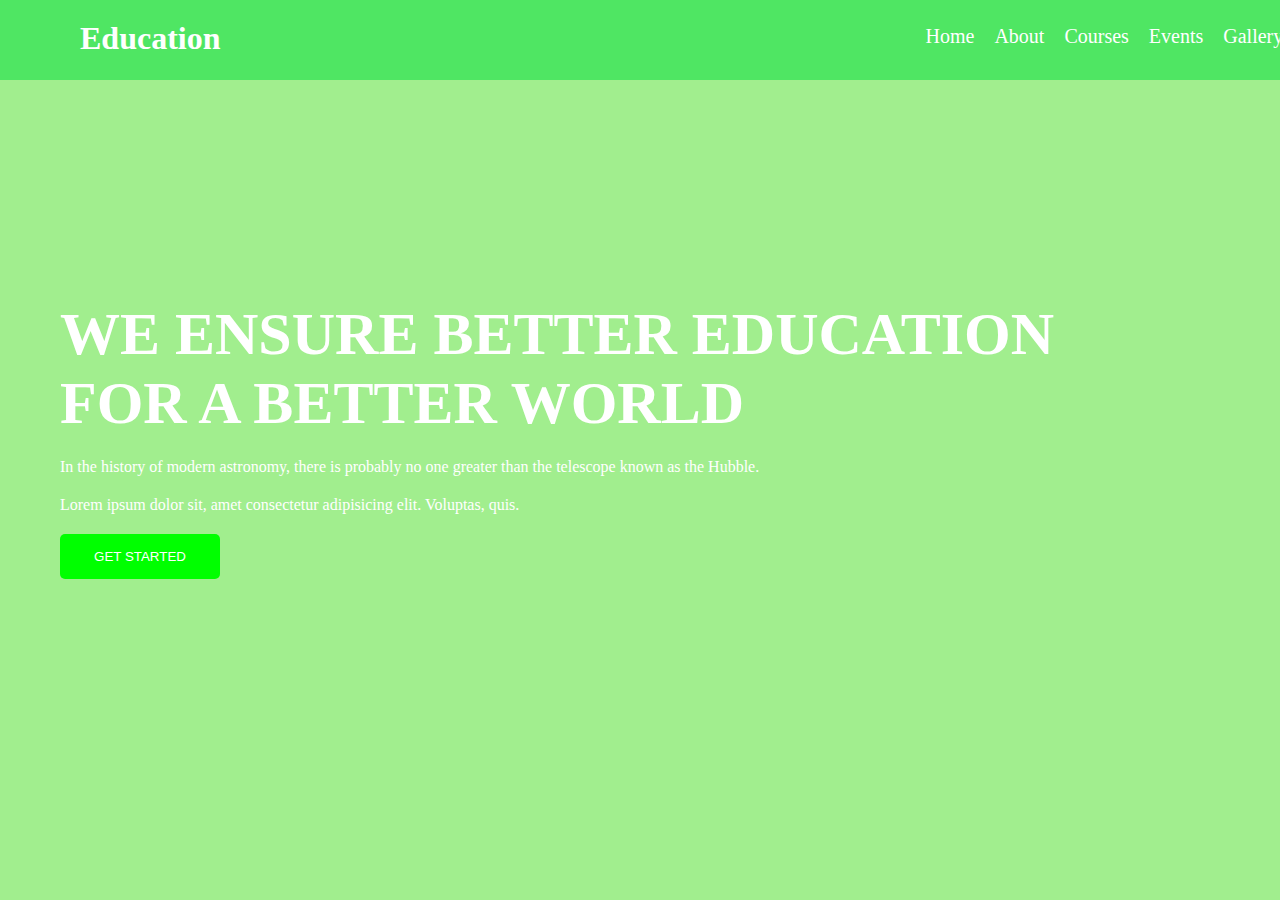
==== index.html @ dc236fcb "Updated Name" ====
<!DOCTYPE html>
<html lang="en">
<head>
   <meta charset="UTF-8">
   <meta name="viewport" content="width=device-width, initial-scale=1.0">
   <link rel="stylesheet" href="https://cdnjs.cloudflare.com/ajax/libs/font-awesome/6.5.2/css/all.min.css" integrity="sha512-SnH5WK+bZxgPHs44uWIX+LLJAJ9/2PkPKZ5QiAj6Ta86w+fsb2TkcmfRyVX3pBnMFcV7oQPJkl9QevSCWr3W6A==" crossorigin="anonymous" referrerpolicy="no-referrer" />
   <link rel="stylesheet" href="style.css">
   <title>Webtech P-1</title>
</head>
<body>
  <div class="parent">
   <!-- Navigation Bar -->
   <nav class="navbar">
      </div>
      <ul class="menu">
         <i class="fa-solid fa-user-graduate fa-3x"></i>
          <h1 class="logo-title">Education</h1>
          <a class="home" href="#">Home</a>
          <a href="#">About</a>
          <a href="#">Courses</a>
          <a href="#">Events</a>
          <a href="#">Gallery</a>
          <a href="#">Blog</a>
          <a href="#">Pages</a>
          <a href="#">Contact</a>
      </ul>
  </nav>

  <!-- Main Content -->
  <div class="main-content">
      <h1 class="title">WE ENSURE BETTER EDUCATION <br> FOR A BETTER WORLD</h1>
      <p class="subtitle">In the history of modern astronomy, there is probably no one greater than the telescope known as the Hubble.</p>
      <p class="subtitle">Lorem ipsum dolor sit, amet consectetur adipisicing elit. Voluptas, quis.</p>
      <button class="button">GET STARTED </button>
  </div>

</div>

</body>
</html>
---- style.css ----
*{
 margin: 0px;
padding: 0px;
box-sizing: border-box;
}
.parent {
 font-family: Verdana, Geneva, Tahoma, sans-serif;
}

body {
background-color: rgb(161, 238, 142);

}

.menu  {
  display: flex;
background-color: rgb(79, 230, 99);
height: 80px;
}

.menu .home  {
 margin-left:  700px;


}


.menu a {
    color: white;
    padding: 5px;
    display: flex;
    text-decoration: none;
    font-size: 20px;
    margin-top: 20px;
    /* margin-left: 50px; */
}

.fa-solid {
 color: rgb(0, 238, 32);
padding: 20px;
margin-left: 40px;
margin-bottom: 40px;

}

.logo-title {
color: white;
margin-top: 20px;

}

a {
margin-left: 10px;

}

.main-content {
text-align: left;
color: white;
margin-top: 200px;
padding: 20px;
/* line-height: 100px; */
/* margin-bottom: 30px; */
margin-left: 40px;
}


button {
    width: 160px;
    padding: 15px;
    border-radius: 5px;
    background-color: rgb(0, 255, 0);
    color: white;
    text-decoration: none;
    margin-top: 20px;
    border: none;
    
}

.title {
font-size: 60px;
}

.subtitle {
margin-top: 20px;


}
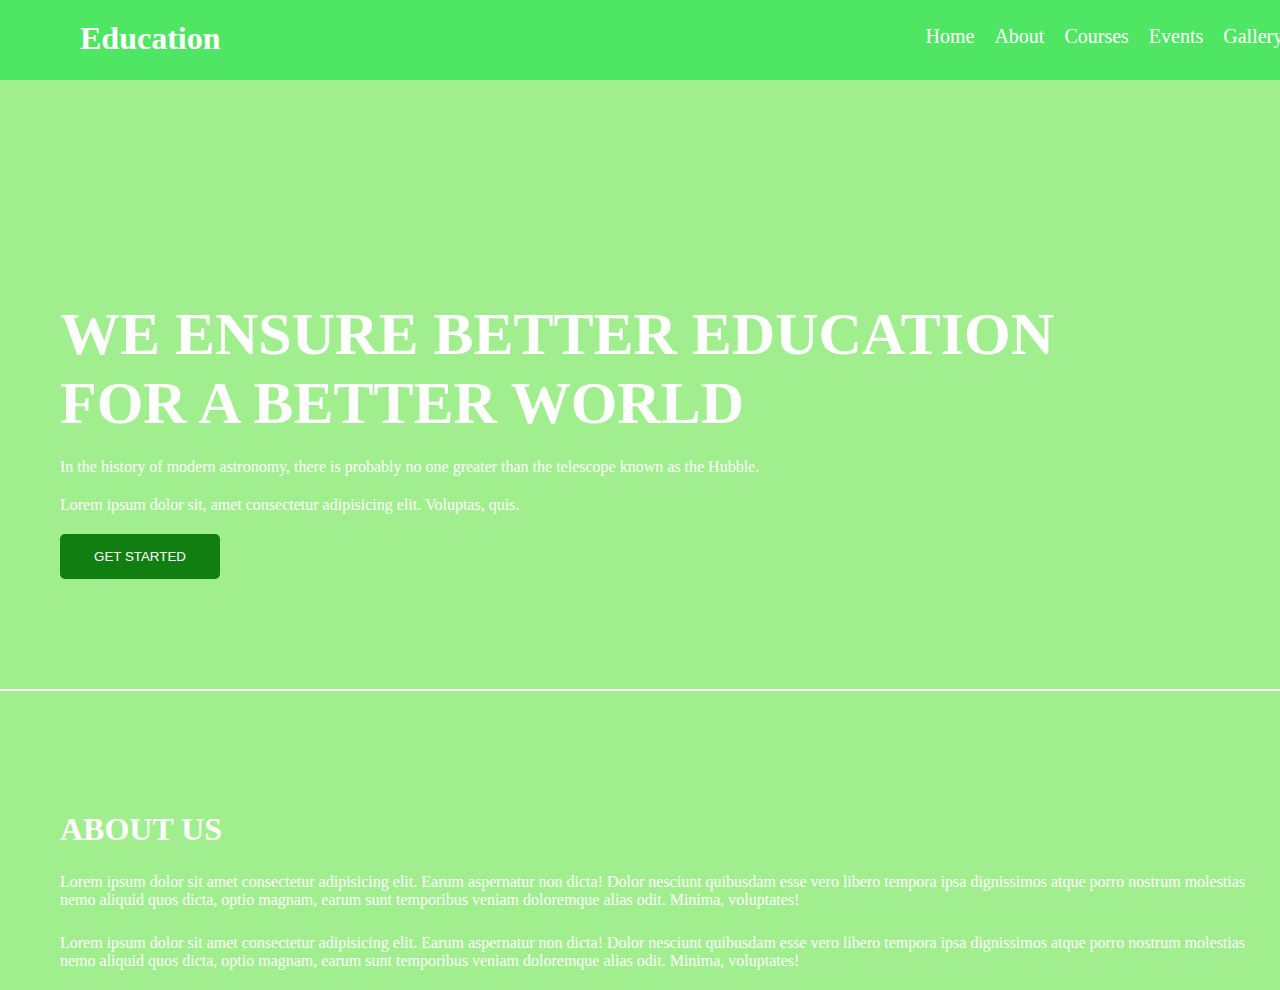
==== commit 01be09fe: "Added about us section" ====
--- a/index.html
+++ b/index.html
@@ -16,7 +16,7 @@
          <i class="fa-solid fa-user-graduate fa-3x"></i>
           <h1 class="logo-title">Education</h1>
           <a class="home" href="#">Home</a>
-          <a href="#">About</a>
+          <a href="#about-us">About</a>
           <a href="#">Courses</a>
           <a href="#">Events</a>
           <a href="#">Gallery</a>
@@ -33,6 +33,28 @@
       <p class="subtitle">Lorem ipsum dolor sit, amet consectetur adipisicing elit. Voluptas, quis.</p>
       <button class="button">GET STARTED </button>
   </div>
+  <hr>
+
+
+  <div class="about-us">
+
+    <h1 class="about-title"> ABOUT US </h1>
+    <p class="about-us-paragraph1">Lorem ipsum dolor sit amet consectetur adipisicing elit.
+       Earum aspernatur non dicta!
+       Dolor nesciunt quibusdam esse vero libero tempora ipsa dignissimos atque porro nostrum molestias nemo aliquid quos dicta,
+       optio magnam, earum sunt temporibus veniam doloremque alias odit.
+       Minima, voluptates!</p>
+
+    <p class= about-us-paragraph2>Lorem ipsum dolor sit amet consectetur adipisicing elit.
+      Earum aspernatur non dicta!
+      Dolor nesciunt quibusdam esse vero libero tempora ipsa dignissimos atque porro nostrum molestias nemo aliquid quos dicta,
+      optio magnam, earum sunt temporibus veniam doloremque alias odit.
+      Minima, voluptates!
+    </p>
+
+
+  </div>
+
 
 </div>
 
--- a/style.css
+++ b/style.css
@@ -2,6 +2,7 @@
  margin: 0px;
 padding: 0px;
 box-sizing: border-box;
+color: white;
 }
 .parent {
  font-family: Verdana, Geneva, Tahoma, sans-serif;
@@ -26,7 +27,6 @@
 
 
 .menu a {
-    color: white;
     padding: 5px;
     display: flex;
     text-decoration: none;
@@ -36,7 +36,7 @@
 }
 
 .fa-solid {
- color: rgb(0, 238, 32);
+ color: rgb(16, 139, 32);
 padding: 20px;
 margin-left: 40px;
 margin-bottom: 40px;
@@ -44,7 +44,6 @@
 }
 
 .logo-title {
-color: white;
 margin-top: 20px;
 
 }
@@ -56,7 +55,6 @@
 
 .main-content {
 text-align: left;
-color: white;
 margin-top: 200px;
 padding: 20px;
 /* line-height: 100px; */
@@ -69,8 +67,7 @@
     width: 160px;
     padding: 15px;
     border-radius: 5px;
-    background-color: rgb(0, 255, 0);
-    color: white;
+    background-color: rgb(17, 126, 17);
     text-decoration: none;
     margin-top: 20px;
     border: none;
@@ -87,3 +84,31 @@
 
 }
 
+.about-us {
+  text-align: left;
+  padding: 20px;
+  margin-left: 40px;
+  margin-top: 100px;
+
+}
+
+.about-title {
+font
+}
+
+
+ .about-us-paragraph1 {
+
+  margin-top: 25px;
+  
+   }
+  
+.about-us-paragraph2 {
+  margin-top: 25px;
+}
+
+hr {
+margin-top: 90px;
+border: 1px solid white; 
+
+}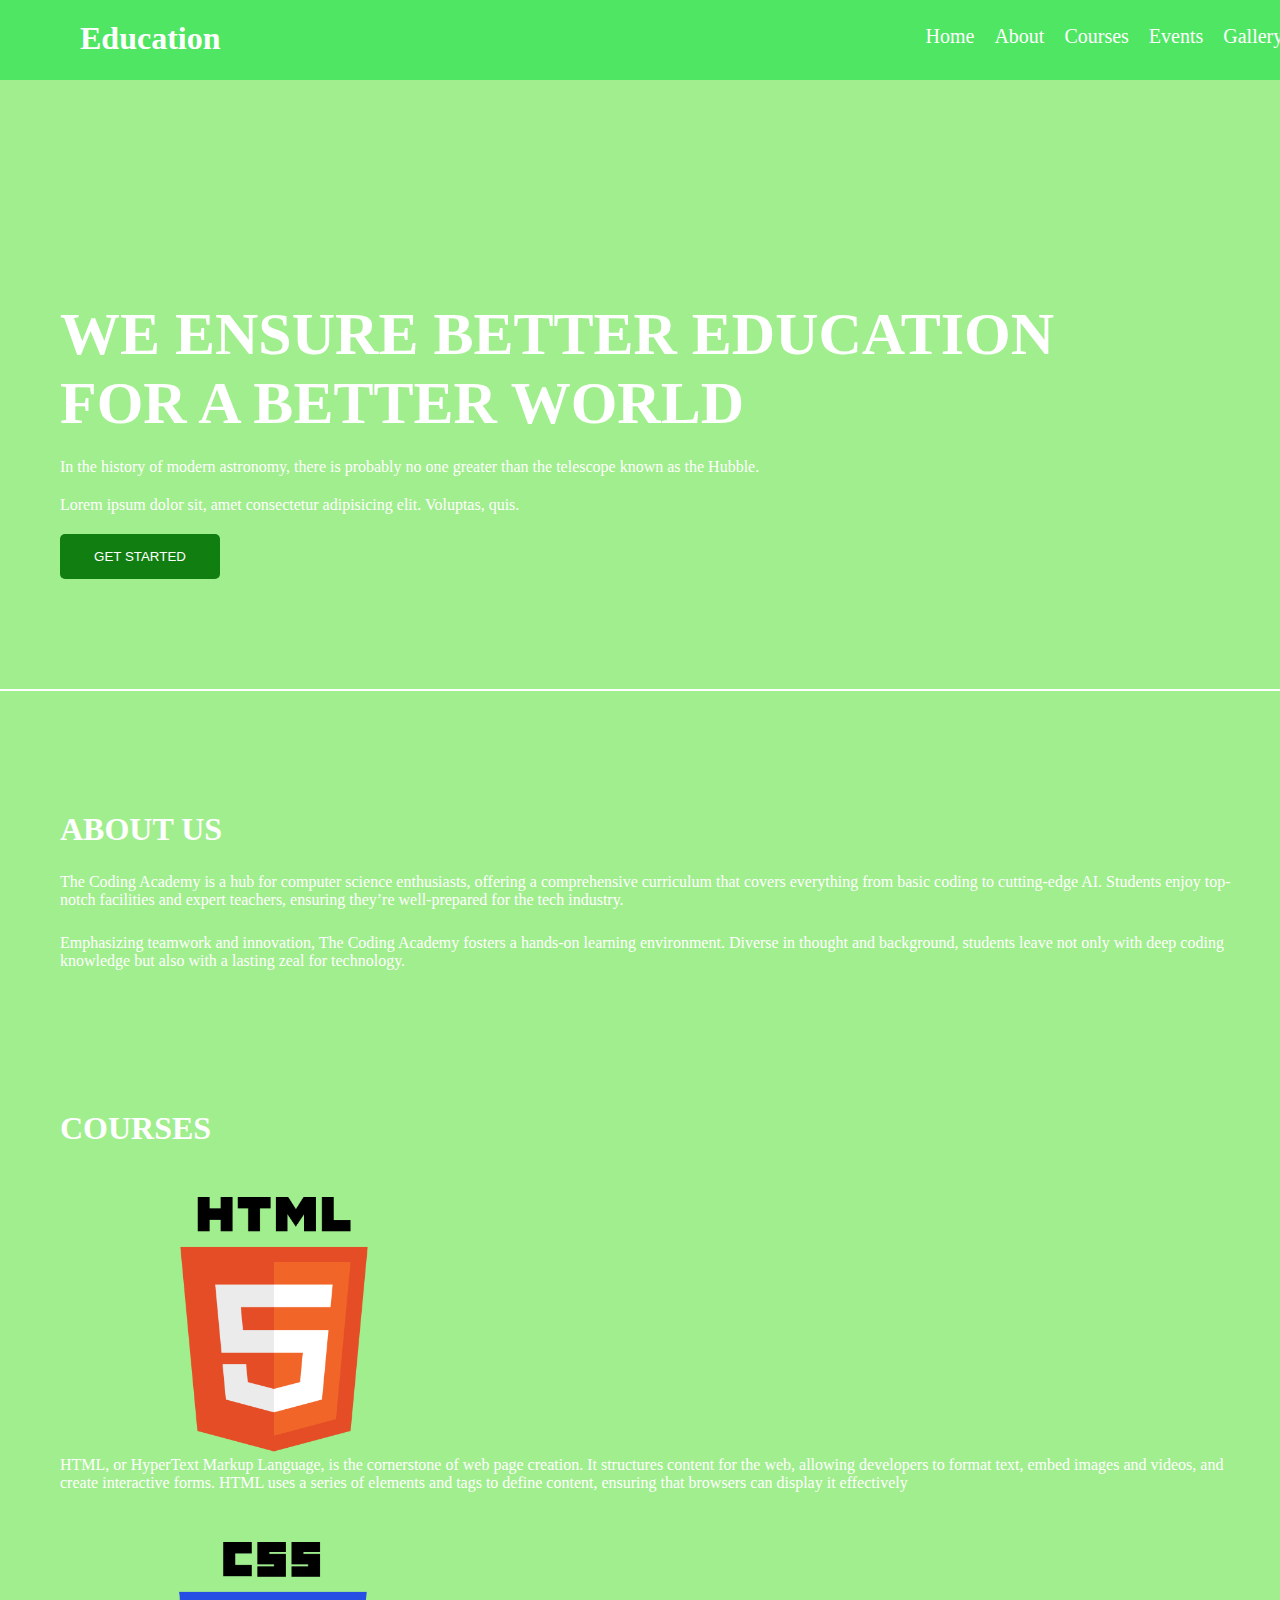
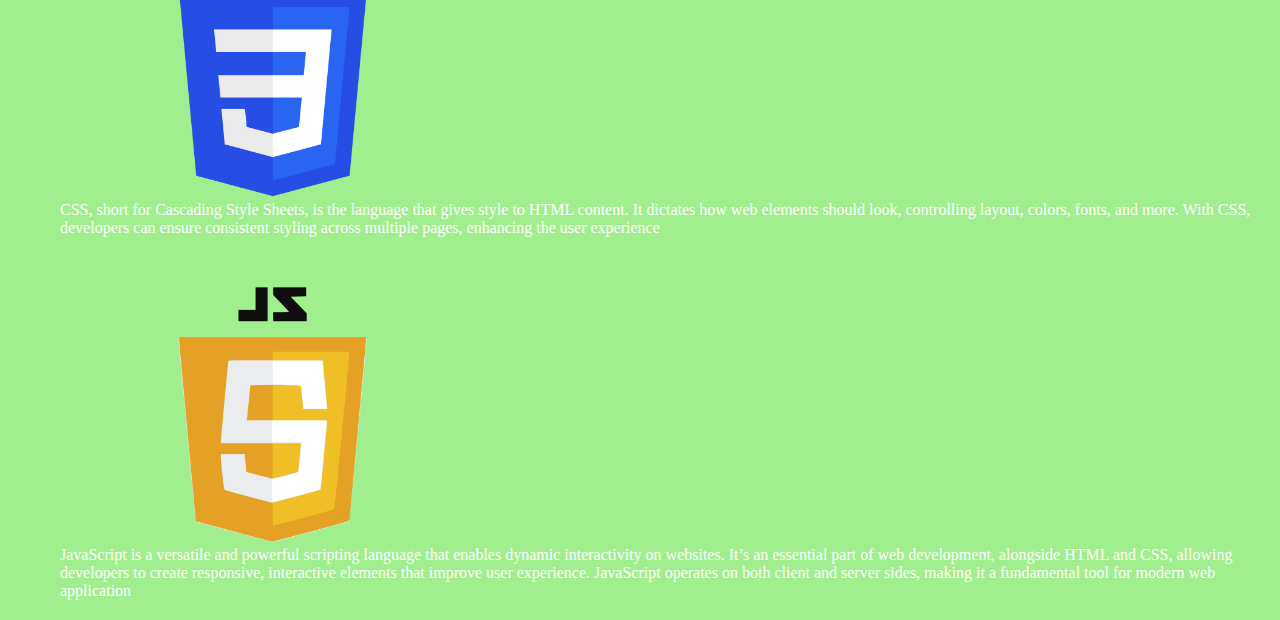
==== commit 86872c3f: "Added Courses section" ====
--- a/index.html
+++ b/index.html
@@ -39,21 +39,61 @@
   <div class="about-us">
 
     <h1 class="about-title"> ABOUT US </h1>
-    <p class="about-us-paragraph1">Lorem ipsum dolor sit amet consectetur adipisicing elit.
-       Earum aspernatur non dicta!
-       Dolor nesciunt quibusdam esse vero libero tempora ipsa dignissimos atque porro nostrum molestias nemo aliquid quos dicta,
-       optio magnam, earum sunt temporibus veniam doloremque alias odit.
-       Minima, voluptates!</p>
+    <p class="about-us-paragraph1">The Coding Academy is a hub for computer science enthusiasts,
+       offering a comprehensive curriculum that covers everything from basic coding to cutting-edge AI.
+      Students enjoy top-notch facilities and expert teachers, ensuring they’re well-prepared for the tech industry.</p>
 
-    <p class= about-us-paragraph2>Lorem ipsum dolor sit amet consectetur adipisicing elit.
-      Earum aspernatur non dicta!
-      Dolor nesciunt quibusdam esse vero libero tempora ipsa dignissimos atque porro nostrum molestias nemo aliquid quos dicta,
-      optio magnam, earum sunt temporibus veniam doloremque alias odit.
-      Minima, voluptates!
+    <p class= about-us-paragraph2>Emphasizing teamwork and innovation,
+      The Coding Academy fosters a hands-on learning environment.
+      Diverse in thought and background,
+      students leave not only with deep coding knowledge
+      but also with a lasting zeal for technology.
     </p>
 
+  </div>
+     
+ <div class="courses">
+   <h1 class="couses-title">COURSES</h1>
+   <img class="html-logo"  src="html-logo.png" >
+    <p class="html-paragraph">HTML, or HyperText Markup Language, is the cornerstone of web page creation.
+     It structures content for the web, allowing developers to format text, embed images and videos, and create interactive forms.
+    HTML uses a series of elements and tags to define content, ensuring that browsers can display it effectively</p>
+ 
+   <img class="css-logo" src="css-logo.png">
+    <p class="css-paragraph">CSS, short for Cascading Style Sheets, is the language that gives style to HTML content.
+     It dictates how web elements should look, controlling layout, colors, fonts, and more.
+     With CSS, developers can ensure consistent styling across multiple pages, enhancing the user experience</p>
+   
+   <img class="javascript-logo" src="javascript-logo.png">
+    <p class="javascript-paragraph">JavaScript is a versatile and powerful scripting language that enables dynamic interactivity on websites.
+       It’s an essential part of web development, alongside HTML and CSS, allowing developers to create responsive, interactive elements that improve user experience.
+        JavaScript operates on both client and server sides, making it a fundamental tool for modern web application</p>
 
-  </div>
+
+
+
+
+
+
+
+
+
+ </div>
+
+
+
+
+
+
+
+
+
+
+
+
+
+
+
 
 
 </div>
--- a/style.css
+++ b/style.css
@@ -111,4 +111,39 @@
 margin-top: 90px;
 border: 1px solid white; 
 
-}+}
+
+.html-logo  {
+width: 188px;
+height: 255px;
+margin-top: 50px;
+margin-left: 120px;
+}
+.css-logo  {
+  width: 425px;
+  height: 255px;
+  margin-top: 50px;
+  }
+  
+  .javascript-logo  {
+    width: 425px;
+    height: 255px;
+    margin-top: 50px;
+    }
+
+
+    .courses .img {
+     display: flex;
+
+
+    } 
+
+  .courses {
+  text-align: left;
+  padding: 20px;
+  margin-left: 40px;
+  margin-top: 100px;
+  }
+
+.
+
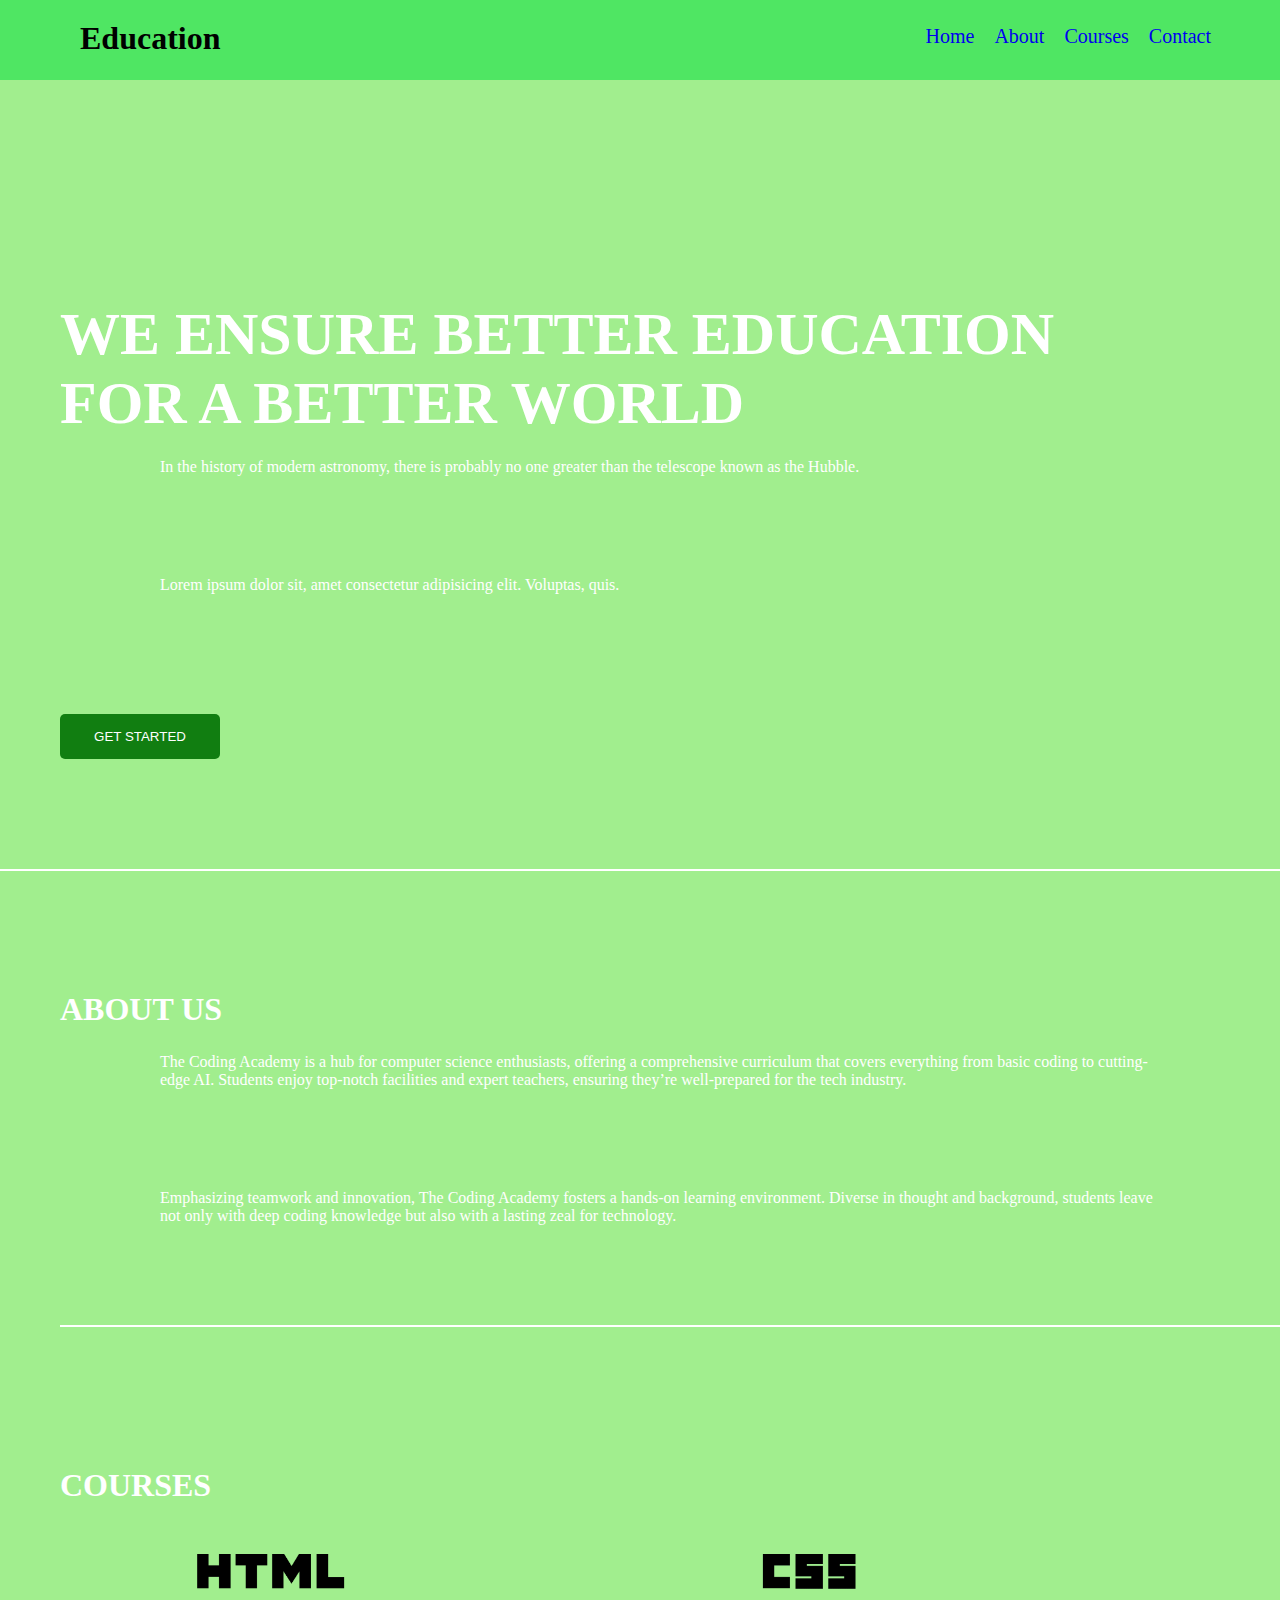
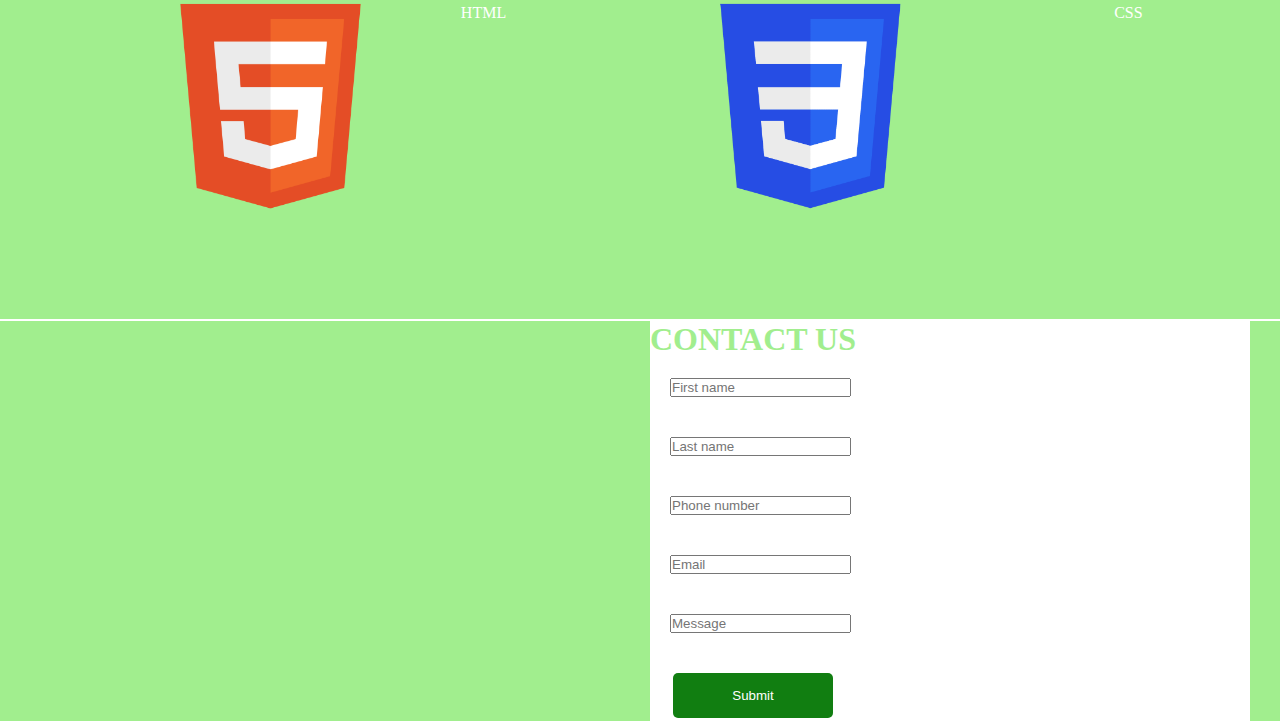
==== commit 57e95a61: "Added Contact section" ====
--- a/index.html
+++ b/index.html
@@ -18,10 +18,6 @@
           <a class="home" href="#">Home</a>
           <a href="#about-us">About</a>
           <a href="#">Courses</a>
-          <a href="#">Events</a>
-          <a href="#">Gallery</a>
-          <a href="#">Blog</a>
-          <a href="#">Pages</a>
           <a href="#">Contact</a>
       </ul>
   </nav>
@@ -50,52 +46,57 @@
       but also with a lasting zeal for technology.
     </p>
 
+  <hr>
+
   </div>
      
  <div class="courses">
    <h1 class="couses-title">COURSES</h1>
+   
+    <div class="course-details">
    <img class="html-logo"  src="html-logo.png" >
-    <p class="html-paragraph">HTML, or HyperText Markup Language, is the cornerstone of web page creation.
-     It structures content for the web, allowing developers to format text, embed images and videos, and create interactive forms.
-    HTML uses a series of elements and tags to define content, ensuring that browsers can display it effectively</p>
- 
+    <p class="html-paragraph">HTML</p>
+
    <img class="css-logo" src="css-logo.png">
-    <p class="css-paragraph">CSS, short for Cascading Style Sheets, is the language that gives style to HTML content.
-     It dictates how web elements should look, controlling layout, colors, fonts, and more.
-     With CSS, developers can ensure consistent styling across multiple pages, enhancing the user experience</p>
-   
+    <p class="css-paragraph">CSS</p>
+
    <img class="javascript-logo" src="javascript-logo.png">
-    <p class="javascript-paragraph">JavaScript is a versatile and powerful scripting language that enables dynamic interactivity on websites.
-       It’s an essential part of web development, alongside HTML and CSS, allowing developers to create responsive, interactive elements that improve user experience.
-        JavaScript operates on both client and server sides, making it a fundamental tool for modern web application</p>
+    <p class="javascript-paragraph">JavaScript </p>
+      </div>
+ </div>
+
+<hr>
+
+  <div class="contact-us">
+    <h1 class="contact-title">CONTACT US</h1>
+    <div class="forms">
+     <form class="first-name-form">
+      <input placeholder="First name">
+     </form>
+
+     <form class="last-name-form">
+
+      <input placeholder="Last name">
+     </form>
+
+     <form class="phone-number-form">
+      <input placeholder="Phone number">
+     </form>
+
+     <form class="email-form">
+      <input placeholder="Email">
+     </form>
+
+     <form class="message-form">
+      <input placeholder="Message">
+     </form>
+     
+    <button class="submit-form-button"  href="#">Submit</button>
+
+    </div>
 
 
-
-
-
-
-
-
-
-
- </div>
-
-
-
-
-
-
-
-
-
-
-
-
-
-
-
-
-
+  </div>
 </div>
 
 </body>
--- a/style.css
+++ b/style.css
@@ -1,87 +1,87 @@
-*{
- margin: 0px;
-padding: 0px;
-box-sizing: border-box;
-color: white;
+* {
+  margin: 0px;
+  padding: 0px;
+  box-sizing: border-box;
+
 }
+
 .parent {
- font-family: Verdana, Geneva, Tahoma, sans-serif;
+  font-family: Verdana, Geneva, Tahoma, sans-serif;
 }
 
 body {
-background-color: rgb(161, 238, 142);
+  background-color: rgb(161, 238, 142);
 
 }
 
-.menu  {
+.menu {
   display: flex;
-background-color: rgb(79, 230, 99);
-height: 80px;
+  background-color: rgb(79, 230, 99);
+  height: 80px;
 }
 
-.menu .home  {
- margin-left:  700px;
+.menu .home {
+  margin-left: 700px;
 
 
 }
 
 
 .menu a {
-    padding: 5px;
-    display: flex;
-    text-decoration: none;
-    font-size: 20px;
-    margin-top: 20px;
-    /* margin-left: 50px; */
+  padding: 5px;
+  display: flex;
+  text-decoration: none;
+  font-size: 20px;
+  margin-top: 20px;
 }
 
 .fa-solid {
- color: rgb(16, 139, 32);
-padding: 20px;
-margin-left: 40px;
-margin-bottom: 40px;
+  color: rgb(16, 139, 32);
+  padding: 20px;
+  margin-left: 40px;
+  margin-bottom: 40px;
 
 }
 
 .logo-title {
-margin-top: 20px;
+  margin-top: 20px;
 
 }
 
 a {
-margin-left: 10px;
+  margin-left: 10px;
 
 }
 
 .main-content {
-text-align: left;
-margin-top: 200px;
-padding: 20px;
-/* line-height: 100px; */
-/* margin-bottom: 30px; */
-margin-left: 40px;
+  text-align: left;
+  margin-top: 200px;
+  padding: 20px;
+  margin-left: 40px;
+  color: white;
 }
 
 
 button {
-    width: 160px;
-    padding: 15px;
-    border-radius: 5px;
-    background-color: rgb(17, 126, 17);
-    text-decoration: none;
-    margin-top: 20px;
-    border: none;
-    
+  width: 160px;
+  padding: 15px;
+  border-radius: 5px;
+  background-color: rgb(17, 126, 17);
+  text-decoration: none;
+  margin-top: 20px;
+  border: none;
+  color: white;
+
 }
 
 .title {
-font-size: 60px;
+  font-size: 60px;
+  color: white;
 }
 
 .subtitle {
-margin-top: 20px;
-
-
+  margin-top: 20px;
+  color: white;
 }
 
 .about-us {
@@ -89,61 +89,87 @@
   padding: 20px;
   margin-left: 40px;
   margin-top: 100px;
+  color: white;
+}
+
+.about-us-paragraph1 {
+
+  margin-top: 25px;
+  color: white;
 
 }
 
-.about-title {
-font
-}
-
-
- .about-us-paragraph1 {
-
-  margin-top: 25px;
-  
-   }
-  
 .about-us-paragraph2 {
   margin-top: 25px;
+  color: white;
 }
 
 hr {
-margin-top: 90px;
-border: 1px solid white; 
+  margin-top: 90px;
+  border: 1px solid white;
+  width: 1550px;
 
 }
 
-.html-logo  {
-width: 188px;
-height: 255px;
-margin-top: 50px;
-margin-left: 120px;
+.html-logo {
+  width: 188px;
+  height: 255px;
+  margin-top: 50px;
+  margin-left: 120px;
 }
-.css-logo  {
+
+.css-logo {
   width: 425px;
   height: 255px;
   margin-top: 50px;
-  }
-  
-  .javascript-logo  {
-    width: 425px;
-    height: 255px;
-    margin-top: 50px;
-    }
+}
 
+.javascript-logo {
+  width: 425px;
+  height: 255px;
+  margin-top: 50px;
+}
 
-    .courses .img {
-     display: flex;
-
-
-    } 
-
-  .courses {
+.courses {
   text-align: left;
   padding: 20px;
   margin-left: 40px;
   margin-top: 100px;
-  }
+  color: white;
 
-.
+}
 
+.course-details {
+  display: flex;
+}
+
+p {
+  margin: 100px;
+}
+
+.contact-us {
+  color: rgb(161, 238, 142);
+  background-color: white;
+ width: 600px;
+ height: 400px;
+ /* color: black; */
+ margin-left: 650px;
+ 
+}
+
+.contact-us form {
+  padding: 20px;
+}
+
+.submit-form-button {
+margin-left: 23px;
+
+}
+
+.forms {
+border-radius: 5px;
+border: black;
+
+
+
+}
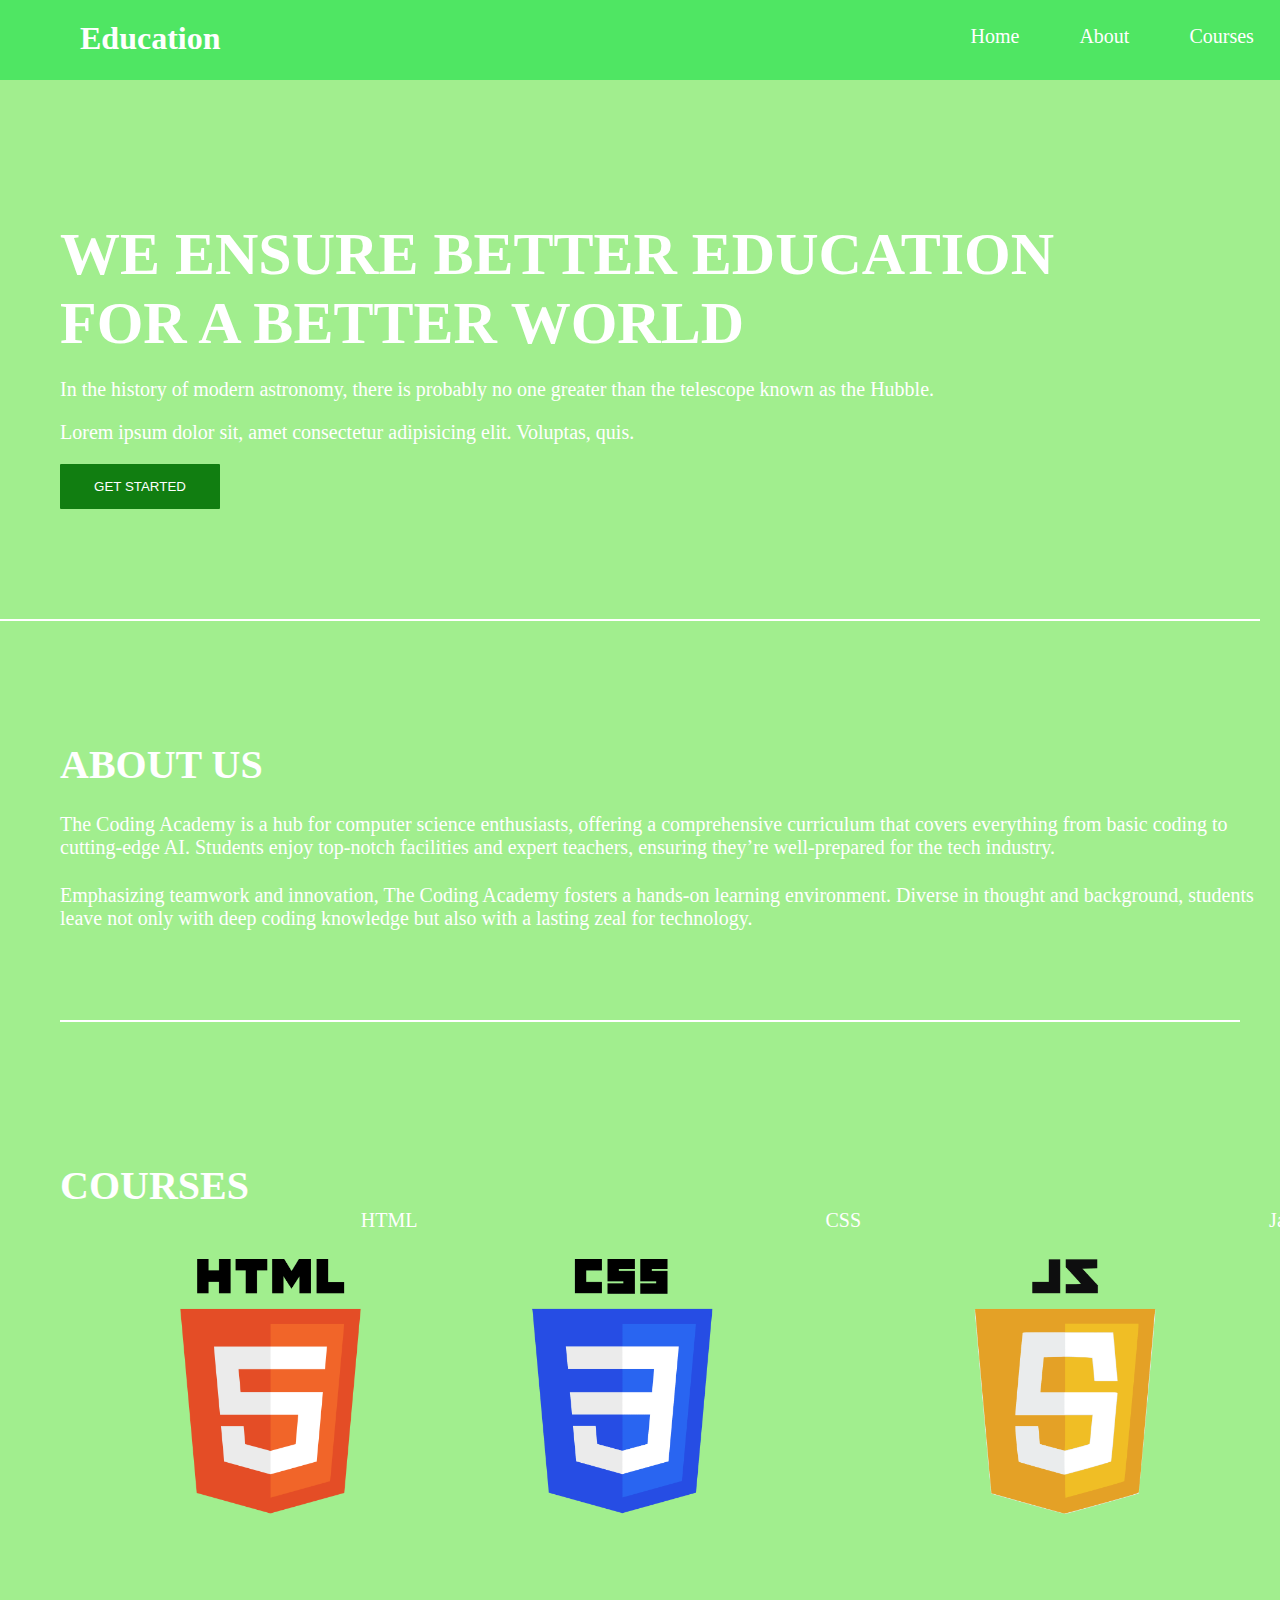
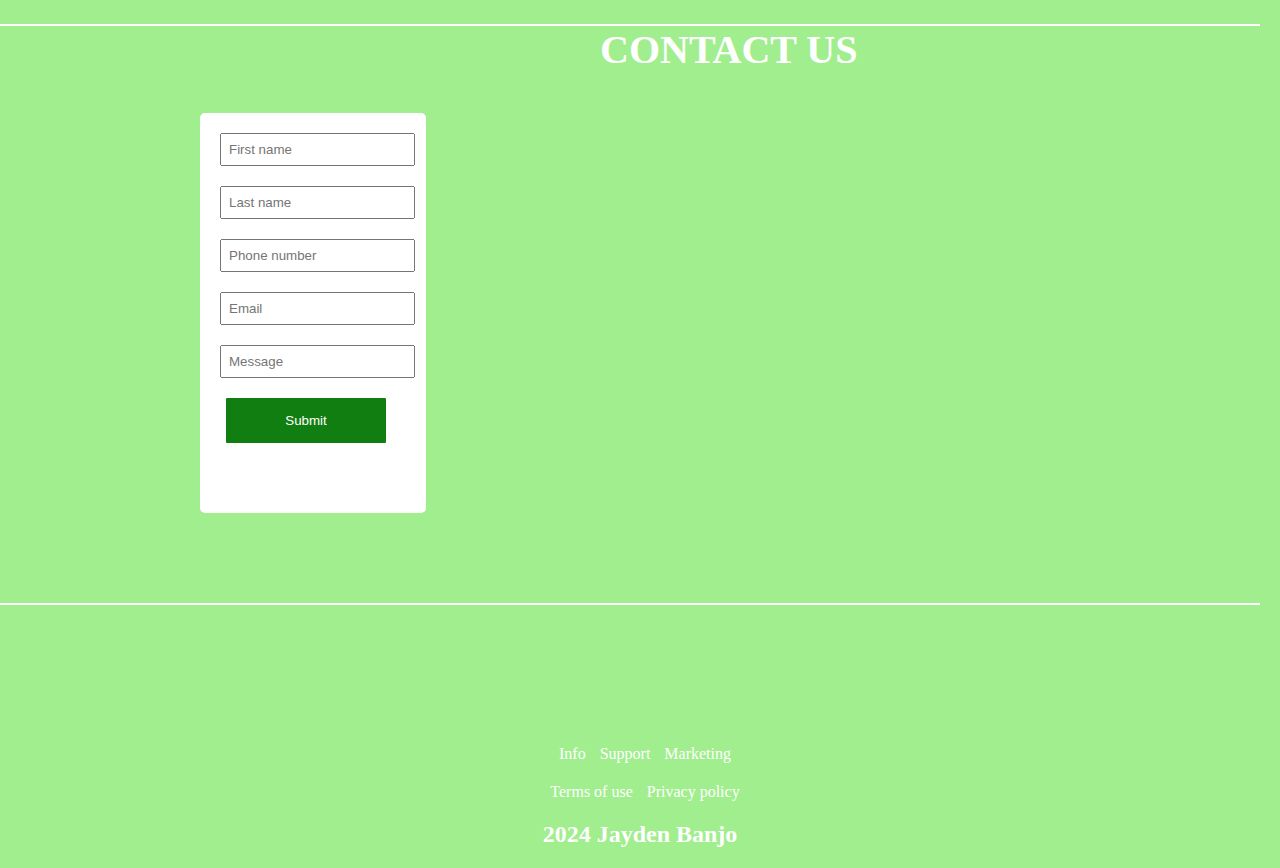
==== commit 5665fbbf: "Added Footer section" ====
--- a/index.html
+++ b/index.html
@@ -8,7 +8,7 @@
    <title>Webtech P-1</title>
 </head>
 <body>
-  <div class="parent">
+<div class="parent">
    <!-- Navigation Bar -->
    <nav class="navbar">
       </div>
@@ -26,7 +26,7 @@
   <div class="main-content">
       <h1 class="title">WE ENSURE BETTER EDUCATION <br> FOR A BETTER WORLD</h1>
       <p class="subtitle">In the history of modern astronomy, there is probably no one greater than the telescope known as the Hubble.</p>
-      <p class="subtitle">Lorem ipsum dolor sit, amet consectetur adipisicing elit. Voluptas, quis.</p>
+      <p class="subtitle-2">Lorem ipsum dolor sit, amet consectetur adipisicing elit. Voluptas, quis.</p>
       <button class="button">GET STARTED </button>
   </div>
   <hr>
@@ -65,38 +65,49 @@
       </div>
  </div>
 
-<hr>
+ <hr>
 
-  <div class="contact-us">
-    <h1 class="contact-title">CONTACT US</h1>
-    <div class="forms">
-     <form class="first-name-form">
-      <input placeholder="First name">
-     </form>
+      <h1 class="contact-title">CONTACT US</h1>
 
-     <form class="last-name-form">
+  <div class="form-alignment">
 
-      <input placeholder="Last name">
-     </form>
-
-     <form class="phone-number-form">
-      <input placeholder="Phone number">
-     </form>
-
-     <form class="email-form">
-      <input placeholder="Email">
-     </form>
-
-     <form class="message-form">
-      <input placeholder="Message">
-     </form>
+    <form class="forms">
+      <input type="text" class="first-name" placeholder="First name">
+      <br>
+      <input type="text" class="last-name" placeholder="Last name">
+      <br>
+      <input type="number" class="phone-number" placeholder="Phone number">
+      <br>
+      <input type="email" class="email" placeholder="Email">
+      <br>
+      <input type="text" class="message" placeholder="Message">
+    </form>
      
     <button class="submit-form-button"  href="#">Submit</button>
 
-    </div>
+  </div>
+  <hr>
+  <footer>
+  <div class="social-favicons">
+   <i class="fa-brands fa-square-facebook fa-3x"></i>
+   <i class="fa-brands fa-instagram fa-3x"></i>
+   <i class="fa-brands fa-square-x-twitter fa-3x"></i>
+  </div>
+  
+  <div class="first-line">
+ <a class="info">Info</a>
+ <a class="support">Support</a>
+ <a class="marketing">Marketing</a>
+ </div>
+
+<div class="second line">
+<a class="terms-and-conditions">Terms of use</a>
+<a class="privacy-policy">Privacy policy</a>
+<h2 class="ownership">2024 Jayden Banjo</h2>
+
+</div>
 
 
-  </div>
 </div>
 
 </body>
--- a/style.css
+++ b/style.css
@@ -28,15 +28,17 @@
 
 
 .menu a {
-  padding: 5px;
+  padding-left: 50px;
+  padding-top: 5px;
   display: flex;
   text-decoration: none;
   font-size: 20px;
   margin-top: 20px;
+  color: white;
 }
 
 .fa-solid {
-  color: rgb(16, 139, 32);
+  color: rgb(255, 255, 255);
   padding: 20px;
   margin-left: 40px;
   margin-bottom: 40px;
@@ -45,6 +47,7 @@
 
 .logo-title {
   margin-top: 20px;
+  color: white;
 
 }
 
@@ -55,7 +58,7 @@
 
 .main-content {
   text-align: left;
-  margin-top: 200px;
+  margin-top: 120px;
   padding: 20px;
   margin-left: 40px;
   color: white;
@@ -65,7 +68,7 @@
 button {
   width: 160px;
   padding: 15px;
-  border-radius: 5px;
+  border-radius: 1px;
   background-color: rgb(17, 126, 17);
   text-decoration: none;
   margin-top: 20px;
@@ -76,13 +79,18 @@
 
 .title {
   font-size: 60px;
-  color: white;
+
 }
 
 .subtitle {
-  margin-top: 20px;
-  color: white;
-}
+font-size: 20px;
+margin-top: 20px;
+}
+
+.subtitle-2 {
+  font-size: 20px;
+  margin-top: 20px;
+  }
 
 .about-us {
   text-align: left;
@@ -90,24 +98,27 @@
   margin-left: 40px;
   margin-top: 100px;
   color: white;
+  font-size: 20px;
 }
 
 .about-us-paragraph1 {
 
   margin-top: 25px;
   color: white;
+  font-size: 20px;
 
 }
 
 .about-us-paragraph2 {
   margin-top: 25px;
   color: white;
+  font-size: 20px;
 }
 
 hr {
   margin-top: 90px;
   border: 1px solid white;
-  width: 1550px;
+  margin-right: 20px;
 
 }
 
@@ -136,6 +147,7 @@
   margin-left: 40px;
   margin-top: 100px;
   color: white;
+  font-size: 20px;
 
 }
 
@@ -143,33 +155,100 @@
   display: flex;
 }
 
-p {
+/* p {
   margin: 100px;
-}
-
-.contact-us {
+} */
+
+.contact-title {
+color: white;
+font-size: 40px;
+margin-left: 600px;
+
+}
+
+.form-alignment {
   color: rgb(161, 238, 142);
   background-color: white;
- width: 600px;
+ width: 226px;
  height: 400px;
  /* color: black; */
- margin-left: 650px;
- 
-}
-
-.contact-us form {
-  padding: 20px;
-}
+ margin-left: 900px;
+ margin-top: 0px;
+ display: grid;
+ padding: 20px;
+}
+
 
 .submit-form-button {
-margin-left: 23px;
-
-}
-
-.forms {
+margin-left: 6px;
+width: 160px;
+margin-bottom: 220px;
+}
+
+.form-alignment {
 border-radius: 5px;
 border: black;
 
 
-
-}
+}
+
+.form-alignment {
+margin-left: 200px;
+margin-top: 40px;
+}
+
+.message {
+margin-top: 20px;
+
+}
+
+.email {
+ margin-top: 20px; 
+}
+.phone-number {
+margin-top: 20px;
+
+}
+
+.last-name {
+margin-top: 20px;
+
+}
+
+input {
+  padding: 7px;
+}
+
+footer {
+color: white;
+text-align: center;
+margin-top: 100px;
+padding: 20px;
+}
+footer a {
+  color: white;
+  text-align: center;
+  }
+
+.social-favicons {
+margin-bottom: 20px ;
+}
+
+.terms-and-conditions {
+margin-right: 5px;
+
+}
+
+.privacy-policy {
+  margin-left: 5px;
+  
+  }
+
+  .ownership {
+  margin-top: 20px;
+
+  }
+  .first-line {
+  margin-bottom: 20px;
+
+  }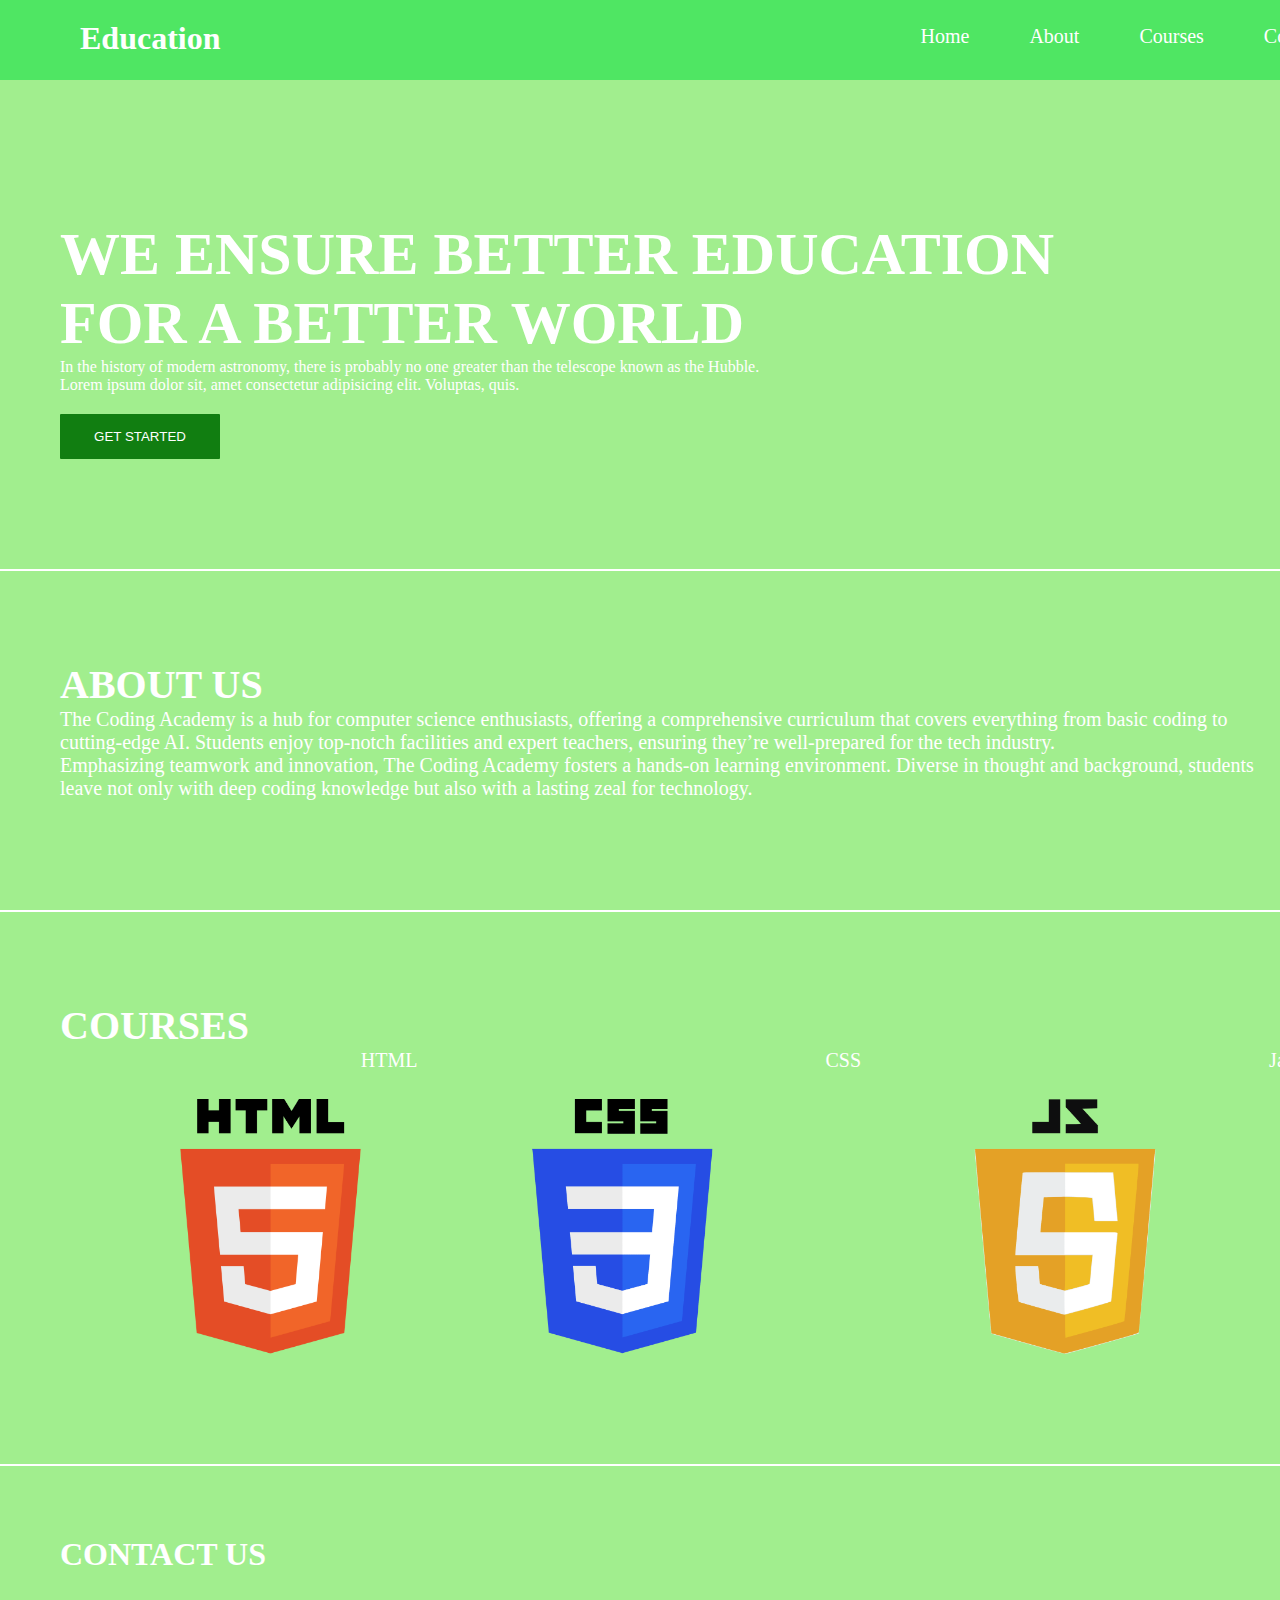
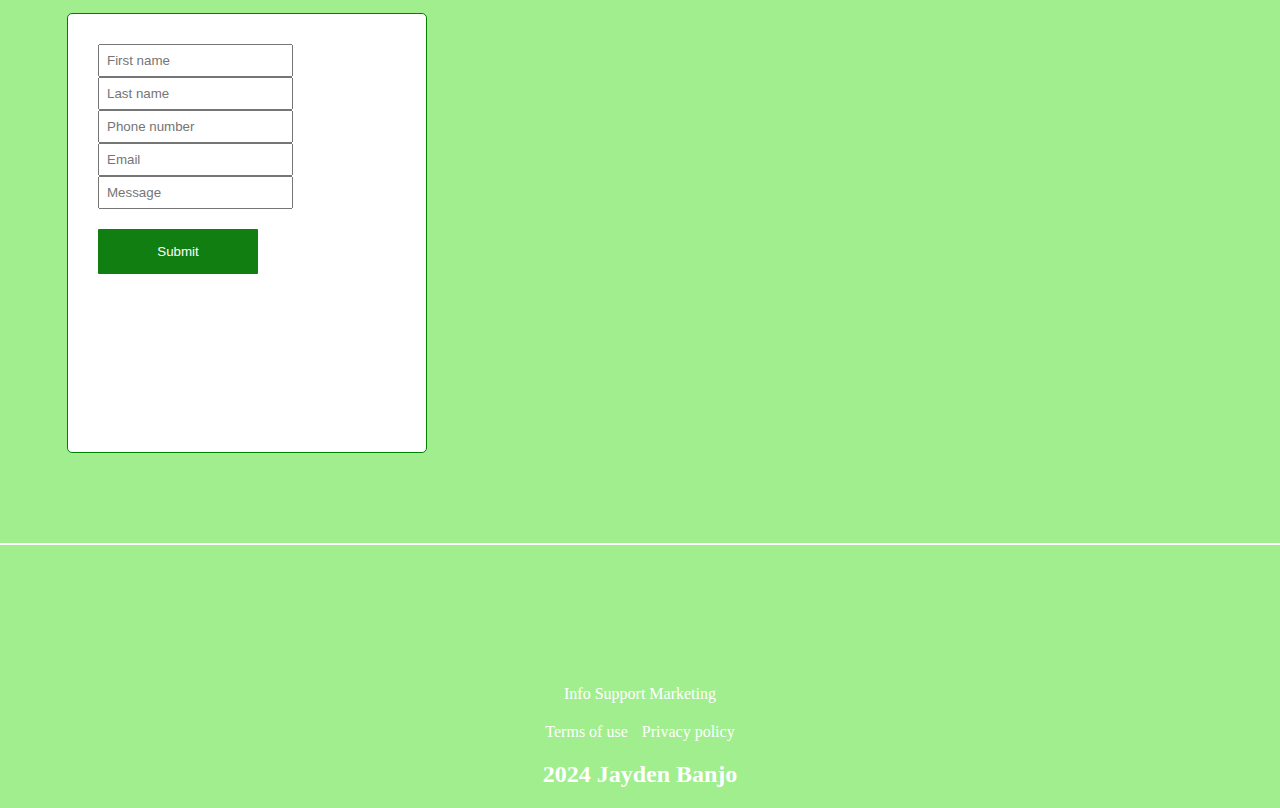
==== commit 3b314133: "Added Comments" ====
--- a/index.html
+++ b/index.html
@@ -1,114 +1,132 @@
 <!DOCTYPE html>
 <html lang="en">
-<head>
-   <meta charset="UTF-8">
-   <meta name="viewport" content="width=device-width, initial-scale=1.0">
-   <link rel="stylesheet" href="https://cdnjs.cloudflare.com/ajax/libs/font-awesome/6.5.2/css/all.min.css" integrity="sha512-SnH5WK+bZxgPHs44uWIX+LLJAJ9/2PkPKZ5QiAj6Ta86w+fsb2TkcmfRyVX3pBnMFcV7oQPJkl9QevSCWr3W6A==" crossorigin="anonymous" referrerpolicy="no-referrer" />
-   <link rel="stylesheet" href="style.css">
-   <title>Webtech P-1</title>
-</head>
-<body>
-<div class="parent">
-   <!-- Navigation Bar -->
-   <nav class="navbar">
-      </div>
-      <ul class="menu">
-         <i class="fa-solid fa-user-graduate fa-3x"></i>
-          <h1 class="logo-title">Education</h1>
-          <a class="home" href="#">Home</a>
-          <a href="#about-us">About</a>
-          <a href="#">Courses</a>
-          <a href="#">Contact</a>
-      </ul>
-  </nav>
 
-  <!-- Main Content -->
-  <div class="main-content">
+  <head>
+    <meta charset="UTF-8">
+    <meta name="viewport" content="width=device-width, initial-scale=1.0">
+    <link rel="stylesheet" href="https://cdnjs.cloudflare.com/ajax/libs/font-awesome/6.5.2/css/all.min.css"
+      integrity="sha512-SnH5WK+bZxgPHs44uWIX+LLJAJ9/2PkPKZ5QiAj6Ta86w+fsb2TkcmfRyVX3pBnMFcV7oQPJkl9QevSCWr3W6A=="
+      crossorigin="anonymous" referrerpolicy="no-referrer" />
+    <link rel="stylesheet" href="style.css">
+    <title>Webtech P-1</title>
+  </head>
+
+  <body>
+    <div class="parent">
+      <!-- Headerr -->
+      <nav class="navbar">
+    </div>
+    <ul class="menu">
+      <i class="fa-solid fa-user-graduate fa-3x"></i>
+      <h1 class="logo-title">Education</h1>
+      <a class="home" href="#">Home</a>
+      <a href="#about-us">About</a>
+      <a href="#">Courses</a>
+      <a href="#">Contact</a>
+    </ul>
+    </nav>
+
+    <!-- School slogan and Join button -->
+    <div class="main-content">
       <h1 class="title">WE ENSURE BETTER EDUCATION <br> FOR A BETTER WORLD</h1>
-      <p class="subtitle">In the history of modern astronomy, there is probably no one greater than the telescope known as the Hubble.</p>
+      <p class="subtitle">In the history of modern astronomy, there is probably no one greater than the telescope known
+        as the Hubble.</p>
       <p class="subtitle-2">Lorem ipsum dolor sit, amet consectetur adipisicing elit. Voluptas, quis.</p>
       <button class="button">GET STARTED </button>
-  </div>
-  <hr>
+    </div>
+    <hr>
+
+ <!-- About us section -->
+    <div class="about-us">
+
+      <h1 class="about-title"> ABOUT US </h1>
+      <p class="about-us-paragraph1">The Coding Academy is a hub for computer science enthusiasts,
+        offering a comprehensive curriculum that covers everything from basic coding to cutting-edge AI.
+        Students enjoy top-notch facilities and expert teachers, ensuring they’re well-prepared for the tech industry.
+      </p>
+
+      <p class=about-us-paragraph2>Emphasizing teamwork and innovation,
+        The Coding Academy fosters a hands-on learning environment.
+        Diverse in thought and background,
+        students leave not only with deep coding knowledge
+        but also with a lasting zeal for technology.
+      </p>
 
 
-  <div class="about-us">
+    </div>
+    <hr>
 
-    <h1 class="about-title"> ABOUT US </h1>
-    <p class="about-us-paragraph1">The Coding Academy is a hub for computer science enthusiasts,
-       offering a comprehensive curriculum that covers everything from basic coding to cutting-edge AI.
-      Students enjoy top-notch facilities and expert teachers, ensuring they’re well-prepared for the tech industry.</p>
+  <!-- Courses section -->
+    <div class="courses">
+      <h1 class="couses-title">COURSES</h1>
 
-    <p class= about-us-paragraph2>Emphasizing teamwork and innovation,
-      The Coding Academy fosters a hands-on learning environment.
-      Diverse in thought and background,
-      students leave not only with deep coding knowledge
-      but also with a lasting zeal for technology.
-    </p>
+      <div class="course-details">
+        <img class="html-logo" src="html-logo.png">
+        <p class="html-paragraph">HTML</p>
 
-  <hr>
+        <img class="css-logo" src="css-logo.png">
+        <p class="css-paragraph">CSS</p>
 
-  </div>
-     
- <div class="courses">
-   <h1 class="couses-title">COURSES</h1>
-   
-    <div class="course-details">
-   <img class="html-logo"  src="html-logo.png" >
-    <p class="html-paragraph">HTML</p>
+        <img class="javascript-logo" src="javascript-logo.png">
+        <p class="javascript-paragraph">JavaScript </p>
+      </div>
+    </div>
 
-   <img class="css-logo" src="css-logo.png">
-    <p class="css-paragraph">CSS</p>
+    <hr>
 
-   <img class="javascript-logo" src="javascript-logo.png">
-    <p class="javascript-paragraph">JavaScript </p>
+     <!-- Contact us section -->
+    <div class="contact-section">
+      <h1 class="contact-us-heading">CONTACT US</h1>
+      <div class="contact-us">
+        <div class="form-fields">
+          <form class="forms">
+            <input type="text" class="first-name" placeholder="First name">
+            <br>
+            <input type="text" class="last-name" placeholder="Last name">
+            <br>
+            <input type="number" class="phone-number" placeholder="Phone number">
+            <br>
+            <input type="email" class="email" placeholder="Email">
+            <br>
+            <input type="text" class="message" placeholder="Message"> <br>
+            <button>Submit</button>
+          </form>
+        </div>
+        <div class="map">
+          <iframe
+            src="https://www.google.com/maps/embed?pb=!1m18!1m12!1m3!1d19875.243418294238!2d-0.016055000311539346!3d51.48742716877268!2m3!1f0!2f0!3f0!3m2!1i1024!2i768!4f13.1!3m3!1m2!1s0x47d8a9cea79975f3%3A0x1470a7a162e4ca6c!2sGreenwich%2C%20London%2C%20UK!5e0!3m2!1sen!2sng!4v1719416388915!5m2!1sen!2sng"
+            width="700" height="450" style="border:0;" allowfullscreen="" loading="lazy"
+            referrerpolicy="no-referrer-when-downgrade"></iframe>
+        </div>
       </div>
- </div>
+    </div>
 
- <hr>
+    <hr>
 
-      <h1 class="contact-title">CONTACT US</h1>
+     <!-- Footer section -->
+    <footer>
+      <div class="social-favicons">
+        <i class="fa-brands fa-square-facebook fa-3x"></i>
+        <i class="fa-brands fa-instagram fa-3x"></i>
+        <i class="fa-brands fa-square-x-twitter fa-3x"></i>
+      </div>
 
-  <div class="form-alignment">
+      <div class="first-line">
+        <a class="info">Info</a>
+        <a class="support">Support</a>
+        <a class="marketing">Marketing</a>
+      </div>
 
-    <form class="forms">
-      <input type="text" class="first-name" placeholder="First name">
-      <br>
-      <input type="text" class="last-name" placeholder="Last name">
-      <br>
-      <input type="number" class="phone-number" placeholder="Phone number">
-      <br>
-      <input type="email" class="email" placeholder="Email">
-      <br>
-      <input type="text" class="message" placeholder="Message">
-    </form>
-     
-    <button class="submit-form-button"  href="#">Submit</button>
+      <div class="second line">
+        <a class="terms-and-conditions">Terms of use</a>
+        <a class="privacy-policy">Privacy policy</a>
+        <h2 class="ownership">2024 Jayden Banjo</h2>
 
-  </div>
-  <hr>
-  <footer>
-  <div class="social-favicons">
-   <i class="fa-brands fa-square-facebook fa-3x"></i>
-   <i class="fa-brands fa-instagram fa-3x"></i>
-   <i class="fa-brands fa-square-x-twitter fa-3x"></i>
-  </div>
-  
-  <div class="first-line">
- <a class="info">Info</a>
- <a class="support">Support</a>
- <a class="marketing">Marketing</a>
- </div>
-
-<div class="second line">
-<a class="terms-and-conditions">Terms of use</a>
-<a class="privacy-policy">Privacy policy</a>
-<h2 class="ownership">2024 Jayden Banjo</h2>
-
-</div>
+      </div>
 
 
-</div>
+      </div>
 
-</body>
+  </body>
+
 </html>--- a/style.css
+++ b/style.css
@@ -2,7 +2,6 @@
   margin: 0px;
   padding: 0px;
   box-sizing: border-box;
-
 }
 
 .parent {
@@ -11,9 +10,9 @@
 
 body {
   background-color: rgb(161, 238, 142);
-
-}
-
+}
+
+/* Header */
 .menu {
   display: flex;
   background-color: rgb(79, 230, 99);
@@ -22,19 +21,14 @@
 
 .menu .home {
   margin-left: 700px;
-
-
-}
-
+}
 
 .menu a {
-  padding-left: 50px;
-  padding-top: 5px;
-  display: flex;
   text-decoration: none;
   font-size: 20px;
-  margin-top: 20px;
-  color: white;
+  margin-top: 25px;
+  color: white;
+  margin-left: 60px;
 }
 
 .fa-solid {
@@ -42,20 +36,14 @@
   padding: 20px;
   margin-left: 40px;
   margin-bottom: 40px;
-
 }
 
 .logo-title {
   margin-top: 20px;
   color: white;
-
-}
-
-a {
-  margin-left: 10px;
-
-}
-
+}
+
+/* School slogan and Join button */
 .main-content {
   text-align: left;
   margin-top: 120px;
@@ -63,7 +51,6 @@
   margin-left: 40px;
   color: white;
 }
-
 
 button {
   width: 160px;
@@ -74,7 +61,6 @@
   margin-top: 20px;
   border: none;
   color: white;
-
 }
 
 .title {
@@ -82,46 +68,35 @@
 
 }
 
-.subtitle {
-font-size: 20px;
-margin-top: 20px;
-}
-
+.subtitle
 .subtitle-2 {
   font-size: 20px;
   margin-top: 20px;
-  }
-
+}
+
+/* About us */
 .about-us {
   text-align: left;
   padding: 20px;
   margin-left: 40px;
-  margin-top: 100px;
-  color: white;
-  font-size: 20px;
-}
-
-.about-us-paragraph1 {
-
+  margin-top: 70px;
+  color: white;
+  font-size: 20px;
+}
+
+.about-us-paragraph2
+.about-us-paragraph1
+ {
   margin-top: 25px;
-  color: white;
-  font-size: 20px;
-
-}
-
-.about-us-paragraph2 {
-  margin-top: 25px;
-  color: white;
-  font-size: 20px;
+  padding: 0 20px 0 0 0 ;
 }
 
 hr {
   margin-top: 90px;
   border: 1px solid white;
-  margin-right: 20px;
-
-}
-
+}
+
+/* Courses section */
 .html-logo {
   width: 188px;
   height: 255px;
@@ -145,110 +120,96 @@
   text-align: left;
   padding: 20px;
   margin-left: 40px;
-  margin-top: 100px;
-  color: white;
-  font-size: 20px;
-
+  margin-top: 70px;
+  color: white;
+  font-size: 20px;
 }
 
 .course-details {
   display: flex;
 }
 
-/* p {
-  margin: 100px;
-} */
+/* Contact Us section */
+.contact-us-heading {
+  color: white;
+  margin-left: 60px;
+  margin-top: 70px;
+}
+
+.contact-us {
+  display: flex;
+  position: relative;
+  justify-content: space-between;
+  justify-items: center;
+  align-items: center;
+  padding: 0 67px 0 67px;
+}
 
 .contact-title {
-color: white;
-font-size: 40px;
-margin-left: 600px;
-
-}
-
-.form-alignment {
-  color: rgb(161, 238, 142);
+  color: white;
+  font-size: 40px;
+  margin-left: 70px;
+  margin-top: 70px;
+  font-size: 20px;
+}
+
+/* Forms Section */
+.form-fields {
+  margin-top: 40px;
+  padding: 30px;
+  width: 360px;
+  height: 440px;
   background-color: white;
- width: 226px;
- height: 400px;
- /* color: black; */
- margin-left: 900px;
- margin-top: 0px;
- display: grid;
- padding: 20px;
-}
-
+  border-radius: 5px;
+  border: 1px solid green;
+}
 
 .submit-form-button {
-margin-left: 6px;
-width: 160px;
-margin-bottom: 220px;
-}
-
-.form-alignment {
-border-radius: 5px;
-border: black;
-
-
-}
-
-.form-alignment {
-margin-left: 200px;
-margin-top: 40px;
-}
-
-.message {
-margin-top: 20px;
-
-}
-
-.email {
- margin-top: 20px; 
-}
-.phone-number {
-margin-top: 20px;
-
-}
-
+  margin-left: 6px;
+  width: 160px;
+  margin-bottom: 220px;
+}
+
+.message
+.email
+.phone-number
 .last-name {
-margin-top: 20px;
-
+  margin-top: 20px;
 }
 
 input {
   padding: 7px;
 }
 
+/* Footer section */
 footer {
-color: white;
-text-align: center;
-margin-top: 100px;
-padding: 20px;
-}
+  color: white;
+  text-align: center;
+  margin-top: 100px;
+  padding: 20px;
+}
+
 footer a {
   color: white;
   text-align: center;
-  }
+}
 
 .social-favicons {
-margin-bottom: 20px ;
+  margin-bottom: 20px;
 }
 
 .terms-and-conditions {
-margin-right: 5px;
-
+  margin-right: 5px;
 }
 
 .privacy-policy {
   margin-left: 5px;
-  
-  }
-
-  .ownership {
-  margin-top: 20px;
-
-  }
-  .first-line {
+}
+
+.ownership {
+  margin-top: 20px;
+}
+
+.first-line {
   margin-bottom: 20px;
-
-  }+}